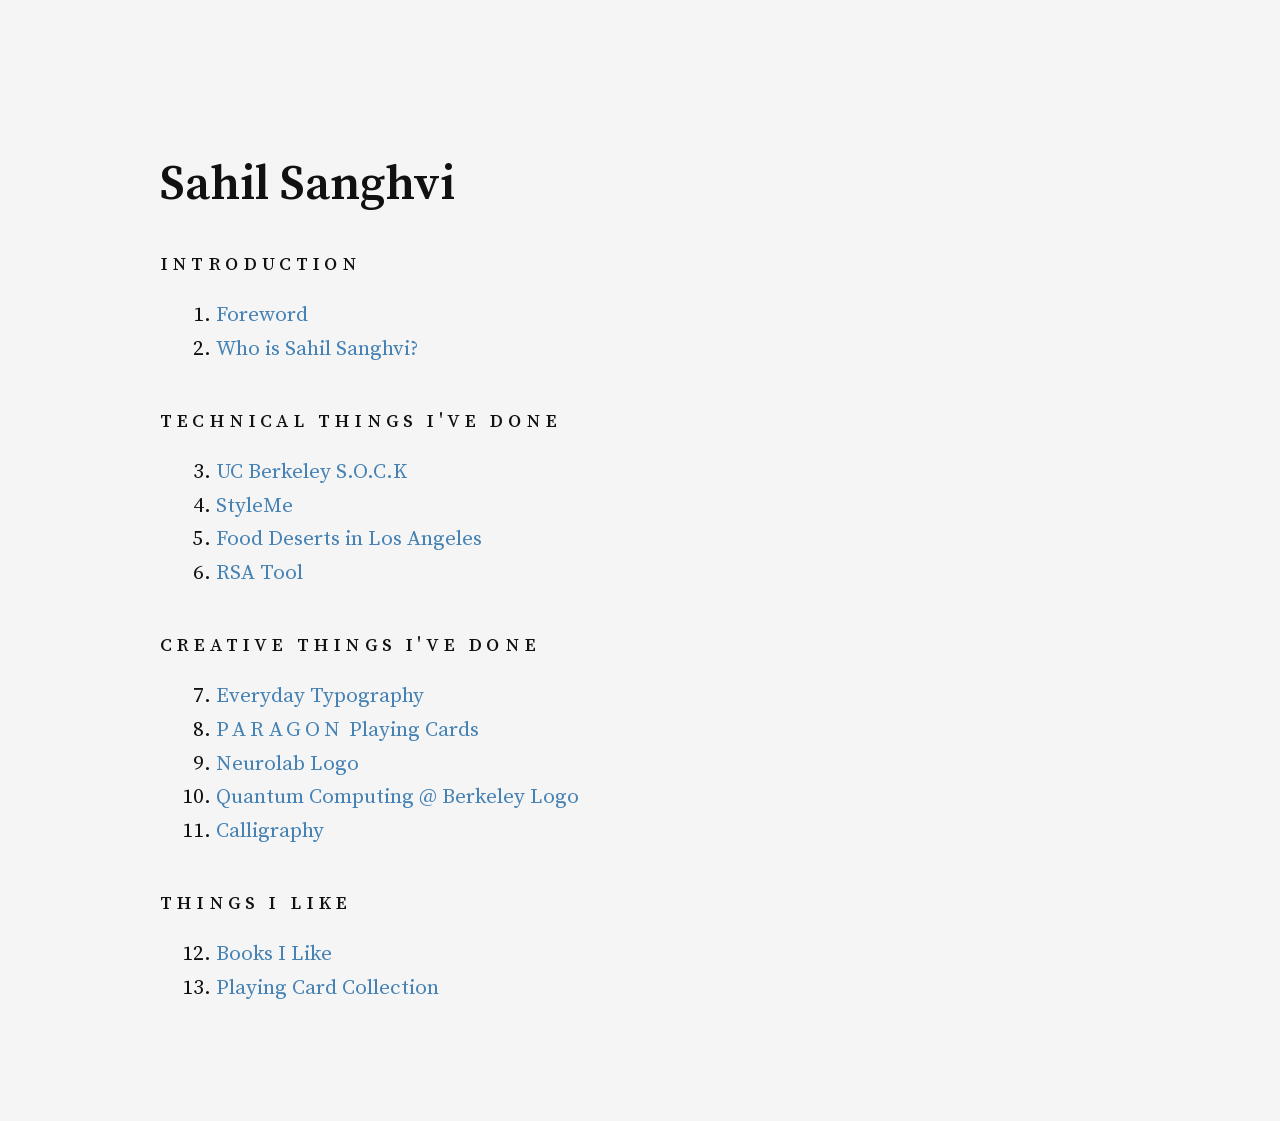
==== index.html @ 6c81d769 "little fixes" ====
<html>
<head>
        <meta charset="UTF-8">
        <title>Sahil Sanghvi</title>
        <link href="https://fonts.googleapis.com/css2?family=Source+Sans+Pro:wght@600&display=swap" rel="stylesheet">
        <link rel="stylesheet" type="text/css" href="styles.css" />
        <link rel="stylesheet" href="tufte.css"/>
        <meta name="viewport" content="width=device-width, initial-scale=1">
</head>
<body>
        <root><article><section><h1>Sahil Sanghvi</h1>
<p class="all-caps">introduction</p>
<p><ol><li><a href="foreword.html">Foreword</a></li>
<li><a href="who-sahil.html">Who is Sahil Sanghvi?</a></li></ol></p>

<p class="all-caps">technical things i've done</p>

<p><ol start="3"><li><a href="sock.html">UC Berkeley S.O.C.K</a></li>
<li><a href="styleme.html">StyleMe</a></li>
<li><a href="food-deserts.html">Food Deserts in Los Angeles</a></li>
<li><a href="rsa-tool.html">RSA Tool</a></li></ol></p>

<p class="all-caps">creative things i've done</p>

<p><ol start="7"><li><a href="everyday-typography.html">Everyday Typography</a></li>
<li><a href="paragon.html"><span class="all-caps">PARAGON</span> Playing Cards</a></li>
<li><a href="neurolab.html">Neurolab Logo</a></li>
<li><a href="qcb.html">Quantum Computing @ Berkeley Logo</a></li>
<li><a href="calligraphy.html">Calligraphy</a></li></ol></p>

<p class="all-caps">things i like</p>

<p><ol start="12"><li><a href="books.html">Books I Like</a></li>
<li><a href="cards.html">Playing Card Collection</a></li></ol></p></section></article></root>
</body>
</html>
---- styles.css ----
@font-face {
        font-family: CombiNumerals;
        src: url("rsc/Combinumerals-OGR4.ttf");
}

.nav-bar {
        width: 87.5%;
        margin-left: auto;
        margin-right: auto;
        padding-left: 12.5%;
        font-family: et-book, Palatino, "Palatino Linotype", "Palatino LT STD", "Book Antiqua", Georgia, serif;
        background-color: #fffff8;
        color: #111;
        max-width: 1400px;
}

.nav-next {
        float: right;
}

.nav-prev {
        float: left;
}

.nav-up {
        text-align: center;
}

.all-caps {
        font-variant: small-caps;
        letter-spacing: 0.2em;
        margin-top: 2em;
        margin-bottom: 1em;
}

.small-caps {
        font-variant: small-caps;
}

a {
        text-decoration: none;
        color: #4682B4;
}

a:hover {
        -moz-box-shadow: 0 0 3px #ccc;
        -webkit-box-shadow: 0 0 3px #ccc;
        box-shadow: 0 0 3px #ccc;
        border-radius:5px;
}
---- tufte.css ----
@charset "UTF-8";

@font-face{
    font-family: 'Source Serif Pro';
    font-weight: 200;
    font-style: normal;
    font-stretch: normal;
    src: url('./rsc/source_serif_pro/TTF/SourceSerifPro-ExtraLight.ttf') format('truetype');
}

@font-face{
    font-family: 'Source Serif Pro';
    font-weight: 200;
    font-style: italic;
    font-stretch: normal;
    src: url('./rsc/source_serif_pro/TTF/SourceSerifPro-ExtraLightIt.ttf') format('truetype');
}

@font-face{
    font-family: 'Source Serif Pro';
    font-weight: 300;
    font-style: normal;
    font-stretch: normal;
    src: url('./rsc/source_serif_pro/TTF/SourceSerifPro-Light.ttf') format('truetype');
}

@font-face{
    font-family: 'Source Serif Pro';
    font-weight: 300;
    font-style: italic;
    font-stretch: normal;
    src: url('./rsc/source_serif_pro/TTF/SourceSerifPro-LightIt.ttf') format('truetype');
}

@font-face{
    font-family: 'Source Serif Pro';
    font-weight: 400;
    font-style: normal;
    font-stretch: normal;
    src: url('./rsc/source_serif_pro/TTF/SourceSerifPro-Regular.ttf') format('truetype');
}

@font-face{
    font-family: 'Source Serif Pro';
    font-weight: 400;
    font-style: italic;
    font-stretch: normal;
    src: url('./rsc/source_serif_pro/TTF/SourceSerifPro-It.ttf') format('truetype');
}

@font-face{
    font-family: 'Source Serif Pro';
    font-weight: 600;
    font-style: normal;
    font-stretch: normal;
    src: url('./rsc/source_serif_pro/TTF/SourceSerifPro-Semibold.ttf') format('truetype');
}

@font-face{
    font-family: 'Source Serif Pro';
    font-weight: 600;
    font-style: italic;
    font-stretch: normal;
    src: url('./rsc/source_serif_pro/TTF/SourceSerifPro-SemiboldIt.ttf') format('truetype');
}

@font-face{
    font-family: 'Source Serif Pro';
    font-weight: 700;
    font-style: normal;
    font-stretch: normal;
    src: url('./rsc/source_serif_pro/TTF/SourceSerifPro-Bold.ttf') format('truetype');
}

@font-face{
    font-family: 'Source Serif Pro';
    font-weight: 700;
    font-style: italic;
    font-stretch: normal;
    src: url('./rsc/source_serif_pro/TTF/SourceSerifPro-BoldIt.ttf') format('truetype');
}

@font-face{
    font-family: 'Source Serif Pro';
    font-weight: 900;
    font-style: normal;
    font-stretch: normal;
    src: url('./rsc/source_serif_pro/TTF/SourceSerifPro-Black.ttf') format('truetype');
}

@font-face{
    font-family: 'Source Serif Pro';
    font-weight: 900;
    font-style: italic;
    font-stretch: normal;
    src: url('./rsc/source_serif_pro/TTF/SourceSerifPro-BlackIt.ttf') format('truetype');
}


/* Import ET Book styles
   adapted from https://github.com/edwardtufte/et-book/blob/gh-pages/et-book.css */

/*@font-face {
    font-family: "et-book";
    src: url("et-book/et-book-roman-line-figures/et-book-roman-line-figures.eot");
    src: url("et-book/et-book-roman-line-figures/et-book-roman-line-figures.eot?#iefix") format("embedded-opentype"), url("et-book/et-book-roman-line-figures/et-book-roman-line-figures.woff") format("woff"), url("et-book/et-book-roman-line-figures/et-book-roman-line-figures.ttf") format("truetype"), url("et-book/et-book-roman-line-figures/et-book-roman-line-figures.svg#etbookromanosf") format("svg");
    font-weight: normal;
    font-style: normal;
    font-display: swap;
}

@font-face {
    font-family: "et-book";
    src: url("et-book/et-book-display-italic-old-style-figures/et-book-display-italic-old-style-figures.eot");
    src: url("et-book/et-book-display-italic-old-style-figures/et-book-display-italic-old-style-figures.eot?#iefix") format("embedded-opentype"), url("et-book/et-book-display-italic-old-style-figures/et-book-display-italic-old-style-figures.woff") format("woff"), url("et-book/et-book-display-italic-old-style-figures/et-book-display-italic-old-style-figures.ttf") format("truetype"), url("et-book/et-book-display-italic-old-style-figures/et-book-display-italic-old-style-figures.svg#etbookromanosf") format("svg");
    font-weight: normal;
    font-style: italic;
    font-display: swap;
}

@font-face {
    font-family: "et-book";
    src: url("et-book/et-book-bold-line-figures/et-book-bold-line-figures.eot");
    src: url("et-book/et-book-bold-line-figures/et-book-bold-line-figures.eot?#iefix") format("embedded-opentype"), url("et-book/et-book-bold-line-figures/et-book-bold-line-figures.woff") format("woff"), url("et-book/et-book-bold-line-figures/et-book-bold-line-figures.ttf") format("truetype"), url("et-book/et-book-bold-line-figures/et-book-bold-line-figures.svg#etbookromanosf") format("svg");
    font-weight: bold;
    font-style: normal;
    font-display: swap;
}

@font-face {
    font-family: "et-book-roman-old-style";
    src: url("et-book/et-book-roman-old-style-figures/et-book-roman-old-style-figures.eot");
    src: url("et-book/et-book-roman-old-style-figures/et-book-roman-old-style-figures.eot?#iefix") format("embedded-opentype"), url("et-book/et-book-roman-old-style-figures/et-book-roman-old-style-figures.woff") format("woff"), url("et-book/et-book-roman-old-style-figures/et-book-roman-old-style-figures.ttf") format("truetype"), url("et-book/et-book-roman-old-style-figures/et-book-roman-old-style-figures.svg#etbookromanosf") format("svg");
    font-weight: normal;
    font-style: normal;
    font-display: swap;
}*/

/* Tufte CSS styles */
html {
    font-size: 15px;
}

body {
    width: 87.5%;
    margin-left: auto;
    margin-right: auto;
    padding-left: 12.5%;
    font-family: "Source Serif Pro";
    background-color: #F5F5F5;
    color: #111;
    max-width: 1400px;
    counter-reset: sidenote-counter;
}

h1 {
    font-family: "Source Serif Pro";
    font-weight: 600;
    margin-top: 4rem;
    margin-bottom: 1.5rem;
    font-size: 3.2rem;
    line-height: 1;
}

h2 {
    font-style: italic;
    font-weight: 400;
    margin-top: 2.7rem;
    margin-bottom: 1.4rem;
    font-size: 2.2rem;
    line-height: 1;
}

h3 {
    font-style: italic;
    font-weight: 400;
    font-size: 1.7rem;
    margin-top: 2.7rem;
    margin-bottom: 1.4rem;
    line-height: 1;
}

hr {
    display: block;
    height: 1px;
    width: 55%;
    border: 0;
    border-top: 1px solid #ccc;
    margin: 1em 0;
    padding: 0;
}

p.subtitle {
    font-style: italic;
    margin-top: 1rem;
    margin-bottom: 1rem;
    font-size: 1.8rem;
    display: block;
    line-height: 1;
}

.numeral {
    font-family: et-book-roman-old-style;
}

.danger {
    color: red;
}

article {
    padding: 5rem 0rem;
}

section {
    padding-top: 1rem;
    padding-bottom: 1rem;
}

p,
dl,
ol,
ul {
    font-size: 1.4rem;
    line-height: 2rem;
}

p {
    margin-top: 1.4rem;
    margin-bottom: 1.4rem;
    padding-right: 0;
    vertical-align: baseline;
}

/* Chapter Epigraphs */
div.epigraph {
    margin: 5em 0;
}

div.epigraph > blockquote {
    margin-top: 3em;
    margin-bottom: 3em;
}

div.epigraph > blockquote,
div.epigraph > blockquote > p {
    font-style: italic;
}

div.epigraph > blockquote > footer {
    font-style: normal;
}

div.epigraph > blockquote > footer > cite {
    font-style: italic;
}
/* end chapter epigraphs styles */

blockquote {
    font-size: 1.4rem;
}

blockquote p {
    font-style: italic;
    width: 55%;
    margin-right: 40px;
}

blockquote footer {
    width: 55%;
    font-size: 1.1rem;
    text-align: right;
}

section > p,
section > footer,
section > table {
    width: 55%;
}

/* 50 + 5 == 55, to be the same width as paragraph */
section > dl,
section > ol,
section > ul {
    width: 50%;
    -webkit-padding-start: 5%;
}

dt:not(:first-child),
li:not(:first-child) {
    margin-top: 0.25rem;
}

figure {
    padding: 0;
    border: 0;
    font-size: 100%;
    font: inherit;
    vertical-align: baseline;
    max-width: 55%;
    -webkit-margin-start: 0;
    -webkit-margin-end: 0;
    margin: 0 0 3em 0;
}

figcaption {
    float: right;
    clear: right;
    margin-top: 0;
    margin-bottom: 0;
    font-size: 1.1rem;
    line-height: 1.6;
    vertical-align: baseline;
    position: relative;
    max-width: 40%;
}

figure.fullwidth figcaption {
    margin-right: 24%;
}

/* Links: replicate underline that clears descenders */
/*a:link,
a:visited {
    color: inherit;
}

.no-tufte-underline:link {
    background: unset;
    text-shadow: unset;
}

a:link, .tufte-underline, .hover-tufte-underline:hover {
    text-decoration: none;
    background: -webkit-linear-gradient(#fffff8, #fffff8), -webkit-linear-gradient(#fffff8, #fffff8), -webkit-linear-gradient(currentColor, currentColor);
    background: linear-gradient(#fffff8, #fffff8), linear-gradient(#fffff8, #fffff8), linear-gradient(currentColor, currentColor);
    -webkit-background-size: 0.05em 1px, 0.05em 1px, 1px 1px;
    -moz-background-size: 0.05em 1px, 0.05em 1px, 1px 1px;
    background-size: 0.05em 1px, 0.05em 1px, 1px 1px;
    background-repeat: no-repeat, no-repeat, repeat-x;
    text-shadow: 0.03em 0 #fffff8, -0.03em 0 #fffff8, 0 0.03em #fffff8, 0 -0.03em #fffff8, 0.06em 0 #fffff8, -0.06em 0 #fffff8, 0.09em 0 #fffff8, -0.09em 0 #fffff8, 0.12em 0 #fffff8, -0.12em 0 #fffff8, 0.15em 0 #fffff8, -0.15em 0 #fffff8;
    background-position: 0% 93%, 100% 93%, 0% 93%;
}

@media screen and (-webkit-min-device-pixel-ratio: 0) {
    a:link, .tufte-underline, .hover-tufte-underline:hover {
        background-position-y: 87%, 87%, 87%;
    }
}

a:link::selection,
a:link::-moz-selection {
    text-shadow: 0.03em 0 #b4d5fe, -0.03em 0 #b4d5fe, 0 0.03em #b4d5fe, 0 -0.03em #b4d5fe, 0.06em 0 #b4d5fe, -0.06em 0 #b4d5fe, 0.09em 0 #b4d5fe, -0.09em 0 #b4d5fe, 0.12em 0 #b4d5fe, -0.12em 0 #b4d5fe, 0.15em 0 #b4d5fe, -0.15em 0 #b4d5fe;
    background: #b4d5fe;
}
*/
/* Sidenotes, margin notes, figures, captions */
img {
    max-width: 100%;
}

.sidenote,
.marginnote {
    float: right;
    clear: right;
    margin-right: -60%;
    width: 50%;
    margin-top: 0.3rem;
    margin-bottom: 0;
    font-size: 1.1rem;
    line-height: 1.3;
    vertical-align: baseline;
    position: relative;
}

.sidenote-number {
    counter-increment: sidenote-counter;
}

.sidenote-number:after,
.sidenote:before {
    font-family: et-book-roman-old-style;
    position: relative;
    vertical-align: baseline;
}

.sidenote-number:after {
    content: counter(sidenote-counter);
    font-size: 1rem;
    top: -0.5rem;
    left: 0.1rem;
}

.sidenote:before {
    content: counter(sidenote-counter) " ";
    font-size: 1rem;
    top: -0.5rem;
}

blockquote .sidenote,
blockquote .marginnote {
    margin-right: -82%;
    min-width: 59%;
    text-align: left;
}

div.fullwidth,
table.fullwidth {
    width: 100%;
}

div.table-wrapper {
    overflow-x: auto;
    font-family: "Trebuchet MS", "Gill Sans", "Gill Sans MT", sans-serif;
}

.sans {
    font-family: "Gill Sans", "Gill Sans MT", Calibri, sans-serif;
    letter-spacing: .03em;
}

code, pre > code {
    font-family: Consolas, "Liberation Mono", Menlo, Courier, monospace;
    font-size: 1.0rem;
    line-height: 1.42;
    -webkit-text-size-adjust: 100%; /* Prevent adjustments of font size after orientation changes in iOS. See https://github.com/edwardtufte/tufte-css/issues/81#issuecomment-261953409 */
}

.sans > code {
    font-size: 1.2rem;
}

h1 > code,
h2 > code,
h3 > code {
    font-size: 0.80em;
}

.marginnote > code,
.sidenote > code {
    font-size: 1rem;
}

pre > code {
    font-size: 0.9rem;
    width: 52.5%;
    margin-left: 2.5%;
    overflow-x: auto;
    display: block;
}

pre.fullwidth > code {
    width: 90%;
}

.fullwidth {
    max-width: 90%;
    clear:both;
}

span.newthought {
    font-variant: small-caps;
    font-size: 1.2em;
}

input.margin-toggle {
    display: none;
}

label.sidenote-number {
    display: inline;
}

label.margin-toggle:not(.sidenote-number) {
    display: none;
}

.iframe-wrapper {
    position: relative;
    padding-bottom: 56.25%; /* 16:9 */
    padding-top: 25px;
    height: 0;
}

.iframe-wrapper iframe {
    position: absolute;
    top: 0;
    left: 0;
    width: 100%;
    height: 100%;
}

@media (max-width: 760px) {
    body {
        width: 84%;
        padding-left: 8%;
        padding-right: 8%;
    }

    hr,
    section > p,
    section > footer,
    section > table {
        width: 100%;
    }

    pre > code {
        width: 97%;
    }

    section > dl,
    section > ol,
    section > ul {
        width: 90%;
    }

    figure {
        max-width: 90%;
    }

    figcaption,
    figure.fullwidth figcaption {
        margin-right: 0%;
        max-width: none;
    }

    blockquote {
        margin-left: 1.5em;
        margin-right: 0em;
    }

    blockquote p,
    blockquote footer {
        width: 100%;
    }

    label.margin-toggle:not(.sidenote-number) {
        display: inline;
    }

    .sidenote,
    .marginnote {
        display: none;
    }

    .margin-toggle:checked + .sidenote,
    .margin-toggle:checked + .marginnote {
        display: block;
        float: left;
        left: 1rem;
        clear: both;
        width: 95%;
        margin: 1rem 2.5%;
        vertical-align: baseline;
        position: relative;
    }

    label {
        cursor: pointer;
    }

    div.table-wrapper,
    table {
        width: 85%;
    }

    img {
        width: 100%;
    }
}
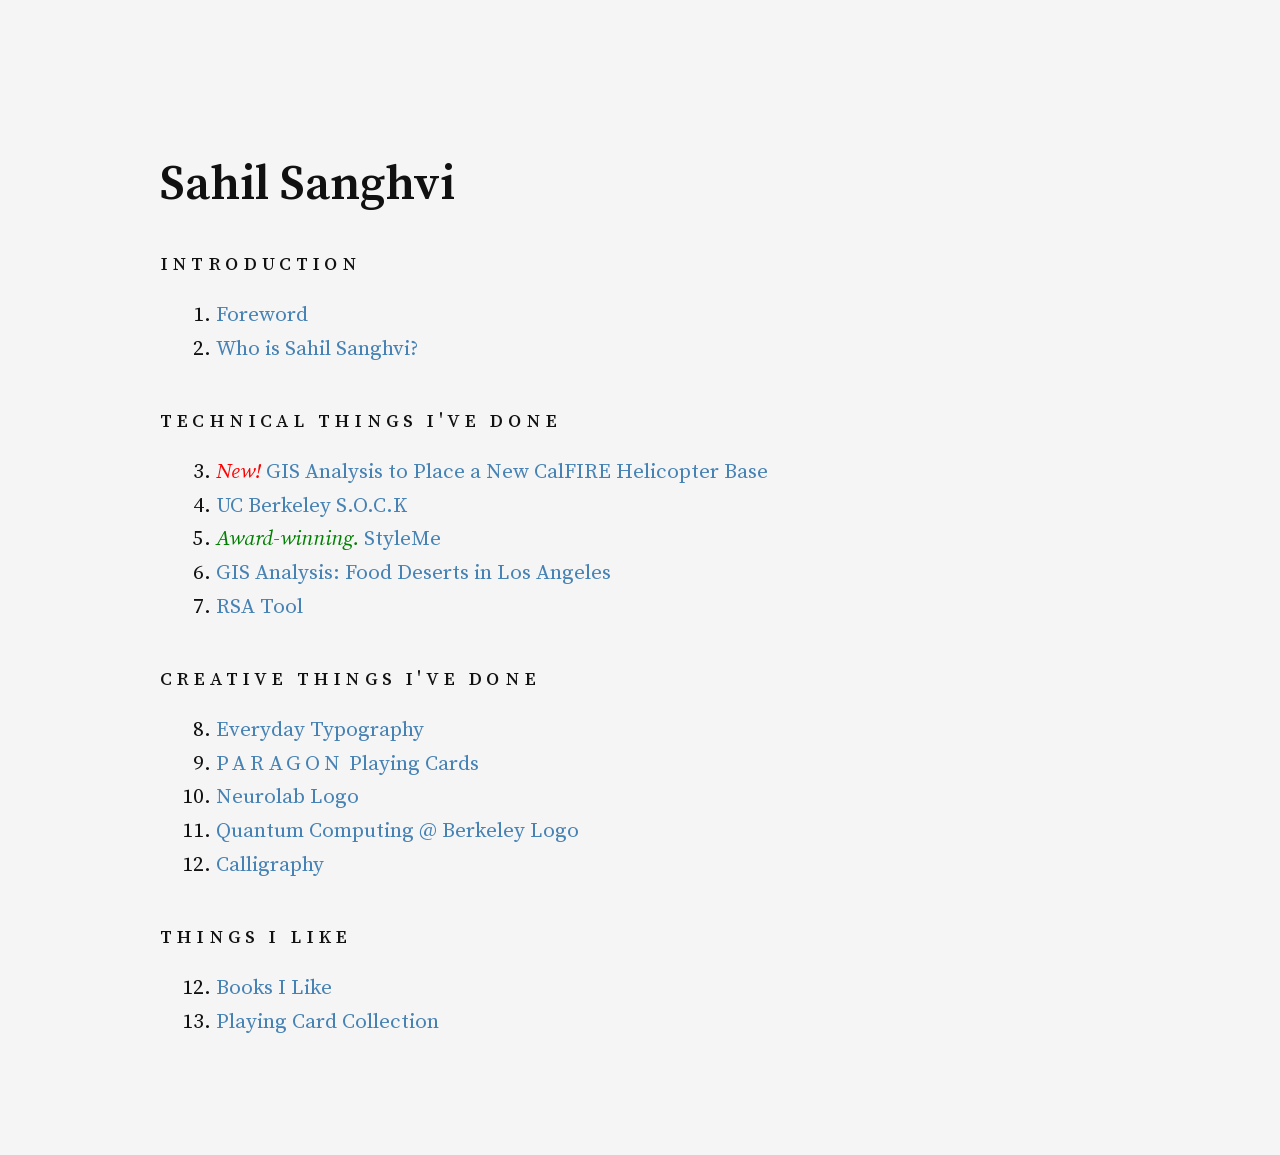
==== commit dbd249f2: "CalFIRE Page" ====
--- a/index.html
+++ b/index.html
@@ -15,14 +15,17 @@
 
 <p class="all-caps">technical things i've done</p>
 
-<p><ol start="3"><li><a href="sock.html">UC Berkeley S.O.C.K</a></li>
-<li><a href="styleme.html">StyleMe</a></li>
-<li><a href="food-deserts.html">Food Deserts in Los Angeles</a></li>
+<p><ol start="3"><li><em style="color: red">New! </em>
+<a href="https://storymaps.arcgis.com/stories/de3af8f8bc014f5e8448266ca2cf6450">GIS Analysis to Place a New CalFIRE Helicopter Base</a></li>
+<li><a href="sock.html">UC Berkeley S.O.C.K</a></li>
+<li><em style="color: green">Award-winning. </em>
+<a href="styleme.html">StyleMe</a></li>
+<li><a href="food-deserts.html">GIS Analysis: Food Deserts in Los Angeles</a></li>
 <li><a href="rsa-tool.html">RSA Tool</a></li></ol></p>
 
 <p class="all-caps">creative things i've done</p>
 
-<p><ol start="7"><li><a href="everyday-typography.html">Everyday Typography</a></li>
+<p><ol start="8"><li><a href="everyday-typography.html">Everyday Typography</a></li>
 <li><a href="paragon.html"><span class="all-caps">PARAGON</span> Playing Cards</a></li>
 <li><a href="neurolab.html">Neurolab Logo</a></li>
 <li><a href="qcb.html">Quantum Computing @ Berkeley Logo</a></li>
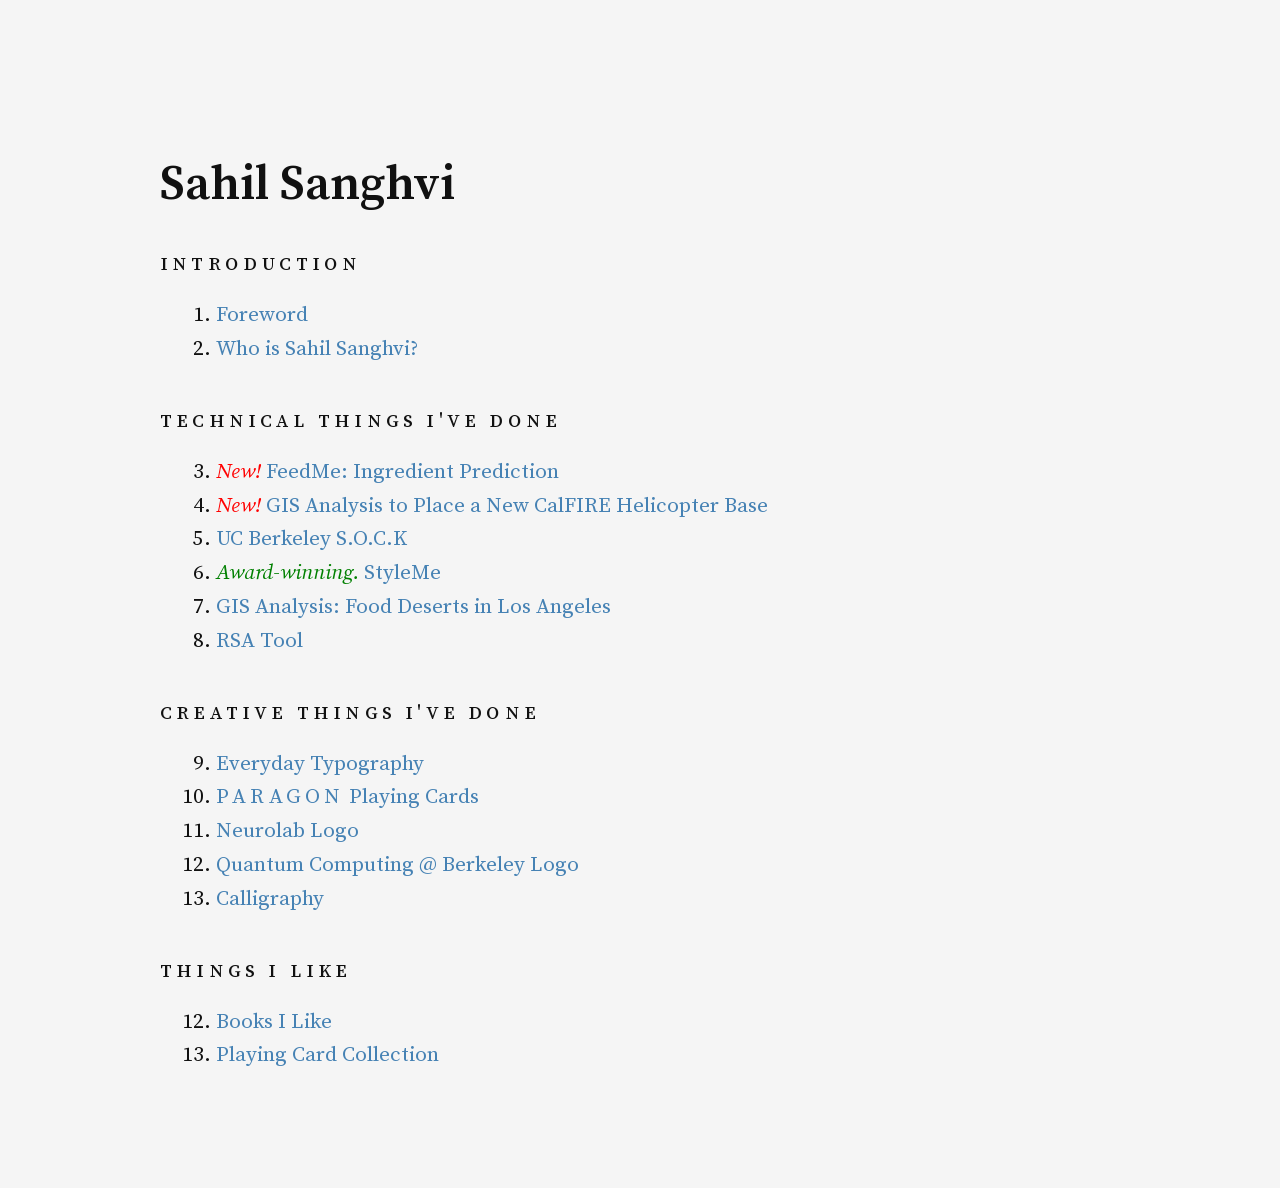
==== commit 8f56d479: "wip" ====
--- a/index.html
+++ b/index.html
@@ -16,6 +16,8 @@
 <p class="all-caps">technical things i've done</p>
 
 <p><ol start="3"><li><em style="color: red">New! </em>
+<a href="feedme.html">FeedMe: Ingredient Prediction</a></li>
+<li><em style="color: red">New! </em>
 <a href="https://storymaps.arcgis.com/stories/de3af8f8bc014f5e8448266ca2cf6450">GIS Analysis to Place a New CalFIRE Helicopter Base</a></li>
 <li><a href="sock.html">UC Berkeley S.O.C.K</a></li>
 <li><em style="color: green">Award-winning. </em>
@@ -25,7 +27,7 @@
 
 <p class="all-caps">creative things i've done</p>
 
-<p><ol start="8"><li><a href="everyday-typography.html">Everyday Typography</a></li>
+<p><ol start="9"><li><a href="everyday-typography.html">Everyday Typography</a></li>
 <li><a href="paragon.html"><span class="all-caps">PARAGON</span> Playing Cards</a></li>
 <li><a href="neurolab.html">Neurolab Logo</a></li>
 <li><a href="qcb.html">Quantum Computing @ Berkeley Logo</a></li>
--- a/styles.css
+++ b/styles.css
@@ -43,8 +43,8 @@
 }
 
 a:hover {
-        -moz-box-shadow: 0 0 3px #ccc;
-        -webkit-box-shadow: 0 0 3px #ccc;
-        box-shadow: 0 0 3px #ccc;
+        -moz-box-shadow: 0 0 3px #bbb;
+        -webkit-box-shadow: 0 0 3px #bbb;
+        box-shadow: 0 0 3px #bbb;
         border-radius:5px;
 }
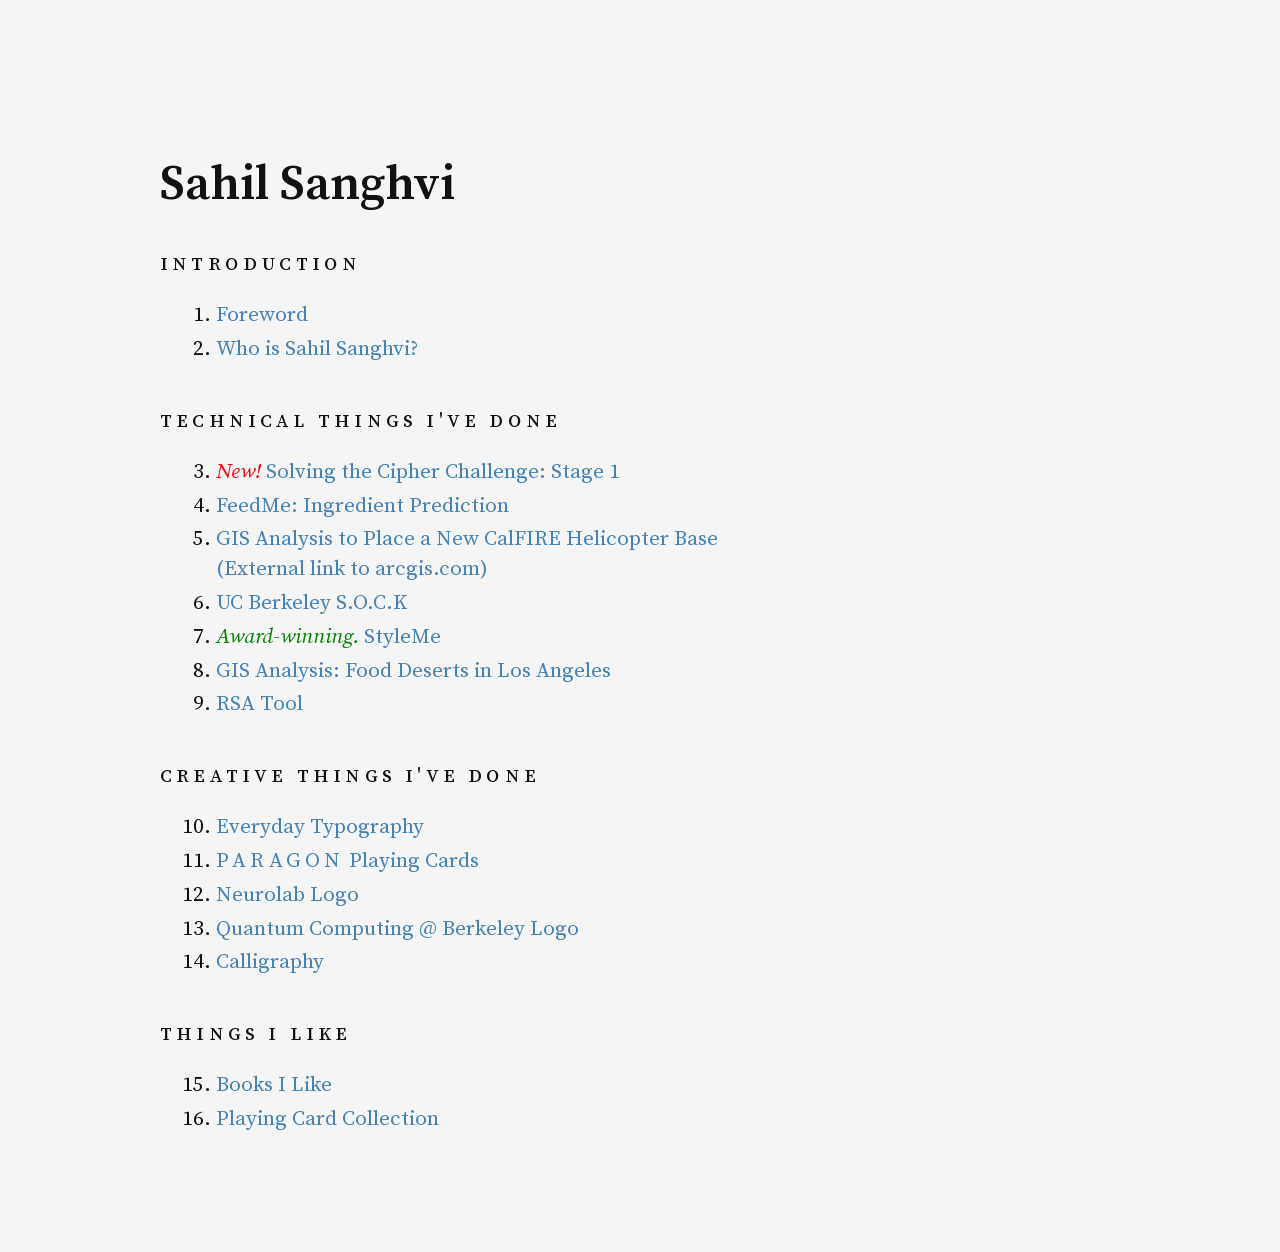
==== commit a3073bdb: "Added page for Cipher Challenge 1" ====
--- a/index.html
+++ b/index.html
@@ -16,9 +16,9 @@
 <p class="all-caps">technical things i've done</p>
 
 <p><ol start="3"><li><em style="color: red">New! </em>
-<a href="feedme.html">FeedMe: Ingredient Prediction</a></li>
-<li><em style="color: red">New! </em>
-<a href="https://storymaps.arcgis.com/stories/de3af8f8bc014f5e8448266ca2cf6450">GIS Analysis to Place a New CalFIRE Helicopter Base</a></li>
+<a href="cipher_challenge_1.html">Solving the Cipher Challenge: Stage 1</a></li>
+<li><a href="feedme.html">FeedMe: Ingredient Prediction</a></li>
+<li><a href="https://storymaps.arcgis.com/stories/de3af8f8bc014f5e8448266ca2cf6450">GIS Analysis to Place a New CalFIRE Helicopter Base (External link to arcgis.com)</a></li>
 <li><a href="sock.html">UC Berkeley S.O.C.K</a></li>
 <li><em style="color: green">Award-winning. </em>
 <a href="styleme.html">StyleMe</a></li>
@@ -27,7 +27,7 @@
 
 <p class="all-caps">creative things i've done</p>
 
-<p><ol start="9"><li><a href="everyday-typography.html">Everyday Typography</a></li>
+<p><ol start="10"><li><a href="everyday-typography.html">Everyday Typography</a></li>
 <li><a href="paragon.html"><span class="all-caps">PARAGON</span> Playing Cards</a></li>
 <li><a href="neurolab.html">Neurolab Logo</a></li>
 <li><a href="qcb.html">Quantum Computing @ Berkeley Logo</a></li>
@@ -35,7 +35,7 @@
 
 <p class="all-caps">things i like</p>
 
-<p><ol start="12"><li><a href="books.html">Books I Like</a></li>
+<p><ol start="15"><li><a href="books.html">Books I Like</a></li>
 <li><a href="cards.html">Playing Card Collection</a></li></ol></p></section></article></root>
 </body>
 </html>
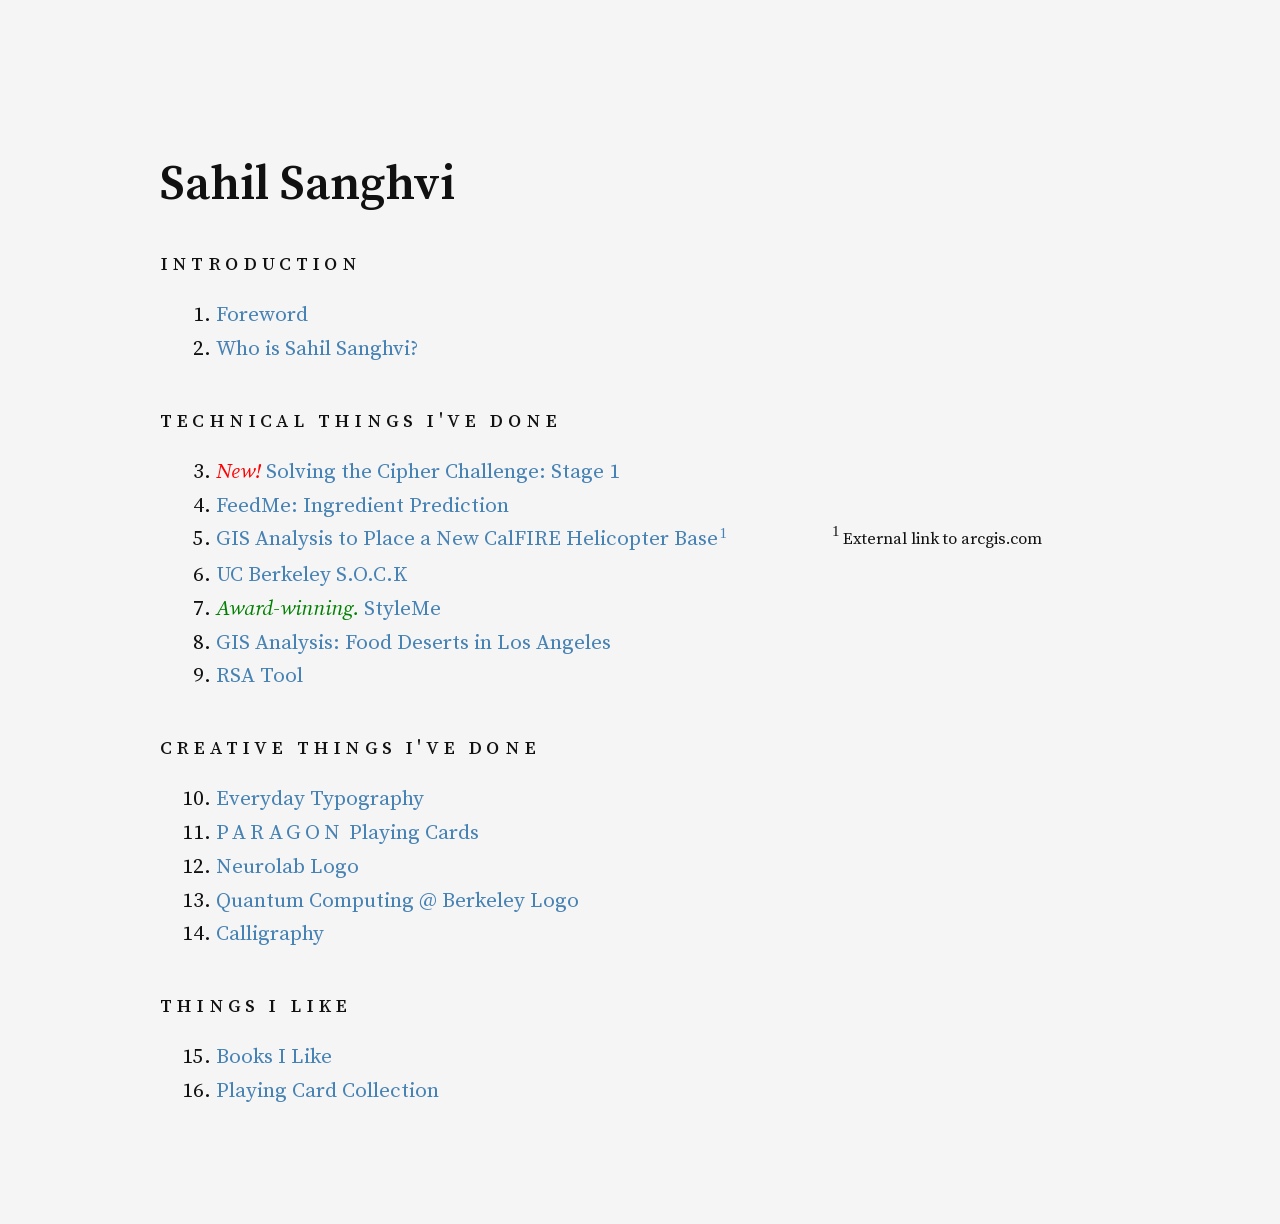
==== commit fc3bcf4e: "Fix formatting on index" ====
--- a/index.html
+++ b/index.html
@@ -18,7 +18,9 @@
 <p><ol start="3"><li><em style="color: red">New! </em>
 <a href="cipher_challenge_1.html">Solving the Cipher Challenge: Stage 1</a></li>
 <li><a href="feedme.html">FeedMe: Ingredient Prediction</a></li>
-<li><a href="https://storymaps.arcgis.com/stories/de3af8f8bc014f5e8448266ca2cf6450">GIS Analysis to Place a New CalFIRE Helicopter Base (External link to arcgis.com)</a></li>
+<li>        <a href="https://storymaps.arcgis.com/stories/de3af8f8bc014f5e8448266ca2cf6450">GIS Analysis to Place a New CalFIRE Helicopter Base<label class="margin-toggle sidenote-number" for="code_link"></label></a>
+<input class="margin-toggle" id="code_link" type="checkbox"/>
+<span class="sidenote">External link to arcgis.com</span></li>
 <li><a href="sock.html">UC Berkeley S.O.C.K</a></li>
 <li><em style="color: green">Award-winning. </em>
 <a href="styleme.html">StyleMe</a></li>
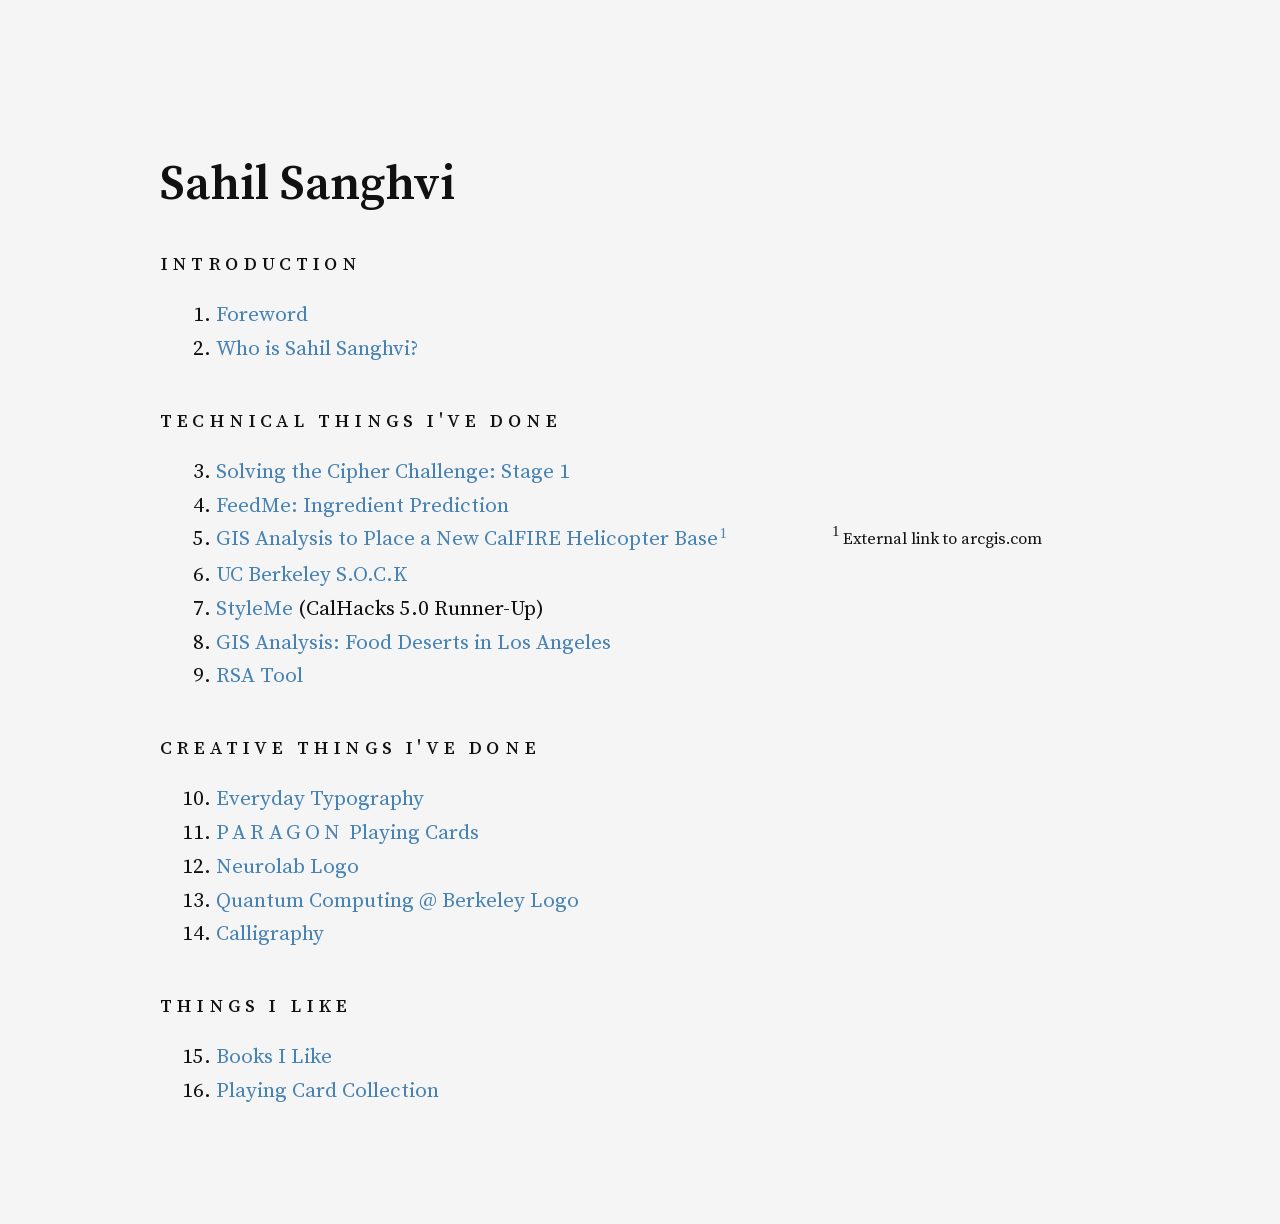
==== commit b8c1d430: "General updates" ====
--- a/index.html
+++ b/index.html
@@ -15,15 +15,15 @@
 
 <p class="all-caps">technical things i've done</p>
 
-<p><ol start="3"><li><em style="color: red">New! </em>
+<p><ol start="3"><li>
 <a href="cipher_challenge_1.html">Solving the Cipher Challenge: Stage 1</a></li>
 <li><a href="feedme.html">FeedMe: Ingredient Prediction</a></li>
 <li>        <a href="https://storymaps.arcgis.com/stories/de3af8f8bc014f5e8448266ca2cf6450">GIS Analysis to Place a New CalFIRE Helicopter Base<label class="margin-toggle sidenote-number" for="code_link"></label></a>
 <input class="margin-toggle" id="code_link" type="checkbox"/>
 <span class="sidenote">External link to arcgis.com</span></li>
 <li><a href="sock.html">UC Berkeley S.O.C.K</a></li>
-<li><em style="color: green">Award-winning. </em>
-<a href="styleme.html">StyleMe</a></li>
+<li>
+<a href="styleme.html">StyleMe</a> (CalHacks 5.0 Runner-Up)</li>
 <li><a href="food-deserts.html">GIS Analysis: Food Deserts in Los Angeles</a></li>
 <li><a href="rsa-tool.html">RSA Tool</a></li></ol></p>
 
--- a/styles.css
+++ b/styles.css
@@ -26,6 +26,21 @@
         text-align: center;
 }
 
+project-date {
+        display: block;
+        font-size: 1.5rem;
+        font-style: italic;
+        margin: 1rem 0 1.5rem;
+}
+
+project-date::after {
+        content: "";
+        display: block;
+        width: 55%;
+        border-top: 1px solid #ccc;
+        margin-top: 0.75rem;
+}
+
 .all-caps {
         font-variant: small-caps;
         letter-spacing: 0.2em;
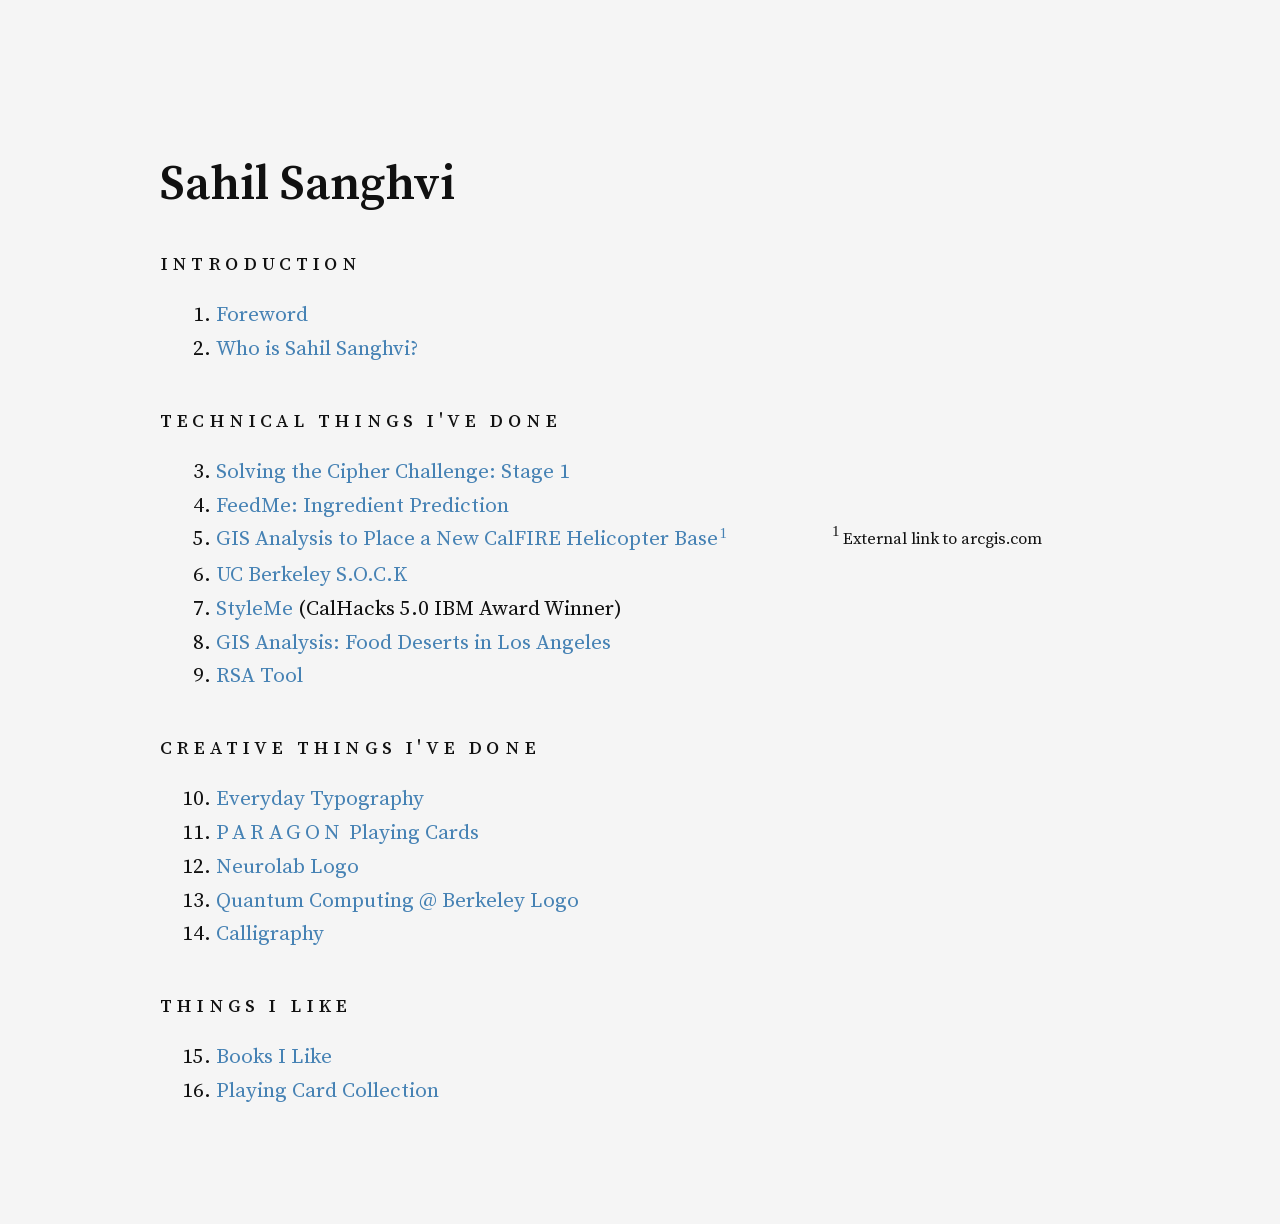
==== commit 3051c101: "Update Index page." ====
--- a/index.html
+++ b/index.html
@@ -23,7 +23,7 @@
 <span class="sidenote">External link to arcgis.com</span></li>
 <li><a href="sock.html">UC Berkeley S.O.C.K</a></li>
 <li>
-<a href="styleme.html">StyleMe</a> (CalHacks 5.0 Runner-Up)</li>
+<a href="styleme.html">StyleMe</a> (CalHacks 5.0 IBM Award Winner)</li>
 <li><a href="food-deserts.html">GIS Analysis: Food Deserts in Los Angeles</a></li>
 <li><a href="rsa-tool.html">RSA Tool</a></li></ol></p>
 
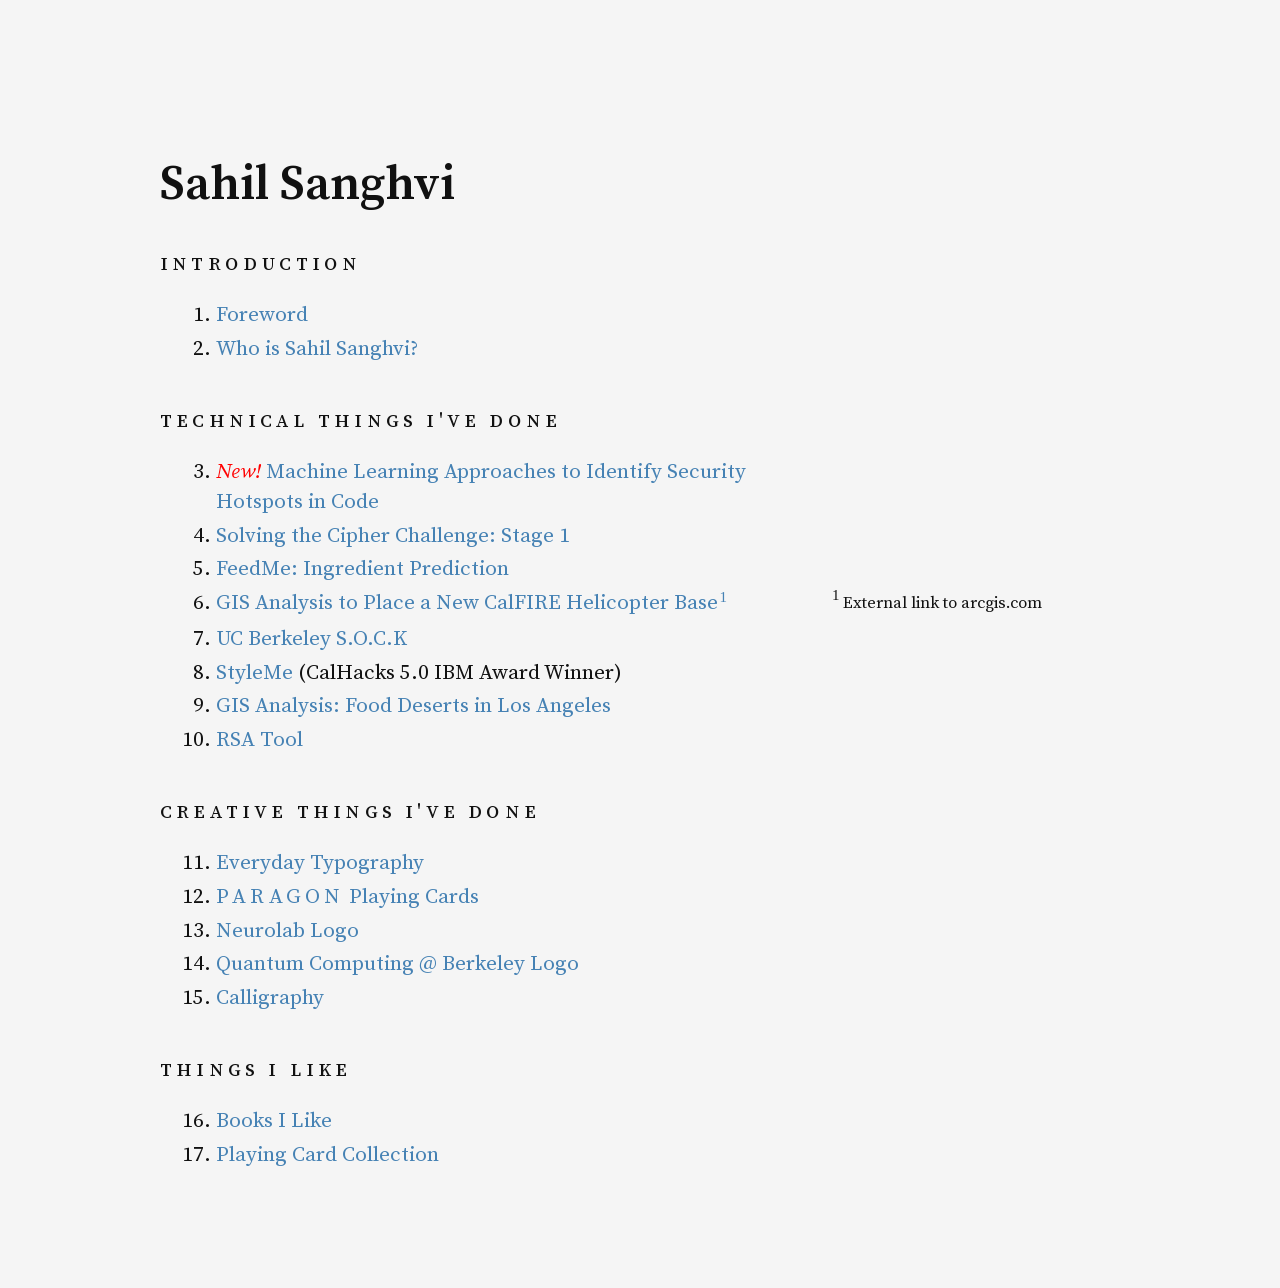
==== commit 22730935: "Add ml-security-hotspots page." ====
--- a/index.html
+++ b/index.html
@@ -16,7 +16,8 @@
 <p class="all-caps">technical things i've done</p>
 
 <p><ol start="3"><li>
-<a href="cipher_challenge_1.html">Solving the Cipher Challenge: Stage 1</a></li>
+<em style="color: red">New! </em><a href="ml-security-hotspots.html">Machine Learning Approaches to Identify Security Hotspots in Code</a></li>
+<li><a href="cipher_challenge_1.html">Solving the Cipher Challenge: Stage 1</a></li>
 <li><a href="feedme.html">FeedMe: Ingredient Prediction</a></li>
 <li>        <a href="https://storymaps.arcgis.com/stories/de3af8f8bc014f5e8448266ca2cf6450">GIS Analysis to Place a New CalFIRE Helicopter Base<label class="margin-toggle sidenote-number" for="code_link"></label></a>
 <input class="margin-toggle" id="code_link" type="checkbox"/>
@@ -29,7 +30,7 @@
 
 <p class="all-caps">creative things i've done</p>
 
-<p><ol start="10"><li><a href="everyday-typography.html">Everyday Typography</a></li>
+<p><ol start="11"><li><a href="everyday-typography.html">Everyday Typography</a></li>
 <li><a href="paragon.html"><span class="all-caps">PARAGON</span> Playing Cards</a></li>
 <li><a href="neurolab.html">Neurolab Logo</a></li>
 <li><a href="qcb.html">Quantum Computing @ Berkeley Logo</a></li>
@@ -37,7 +38,7 @@
 
 <p class="all-caps">things i like</p>
 
-<p><ol start="15"><li><a href="books.html">Books I Like</a></li>
+<p><ol start="16"><li><a href="books.html">Books I Like</a></li>
 <li><a href="cards.html">Playing Card Collection</a></li></ol></p></section></article></root>
 </body>
 </html>
--- a/styles.css
+++ b/styles.css
@@ -41,6 +41,10 @@
         margin-top: 0.75rem;
 }
 
+.security-hotspots-title {
+        width: 55%;
+}
+
 .all-caps {
         font-variant: small-caps;
         letter-spacing: 0.2em;
